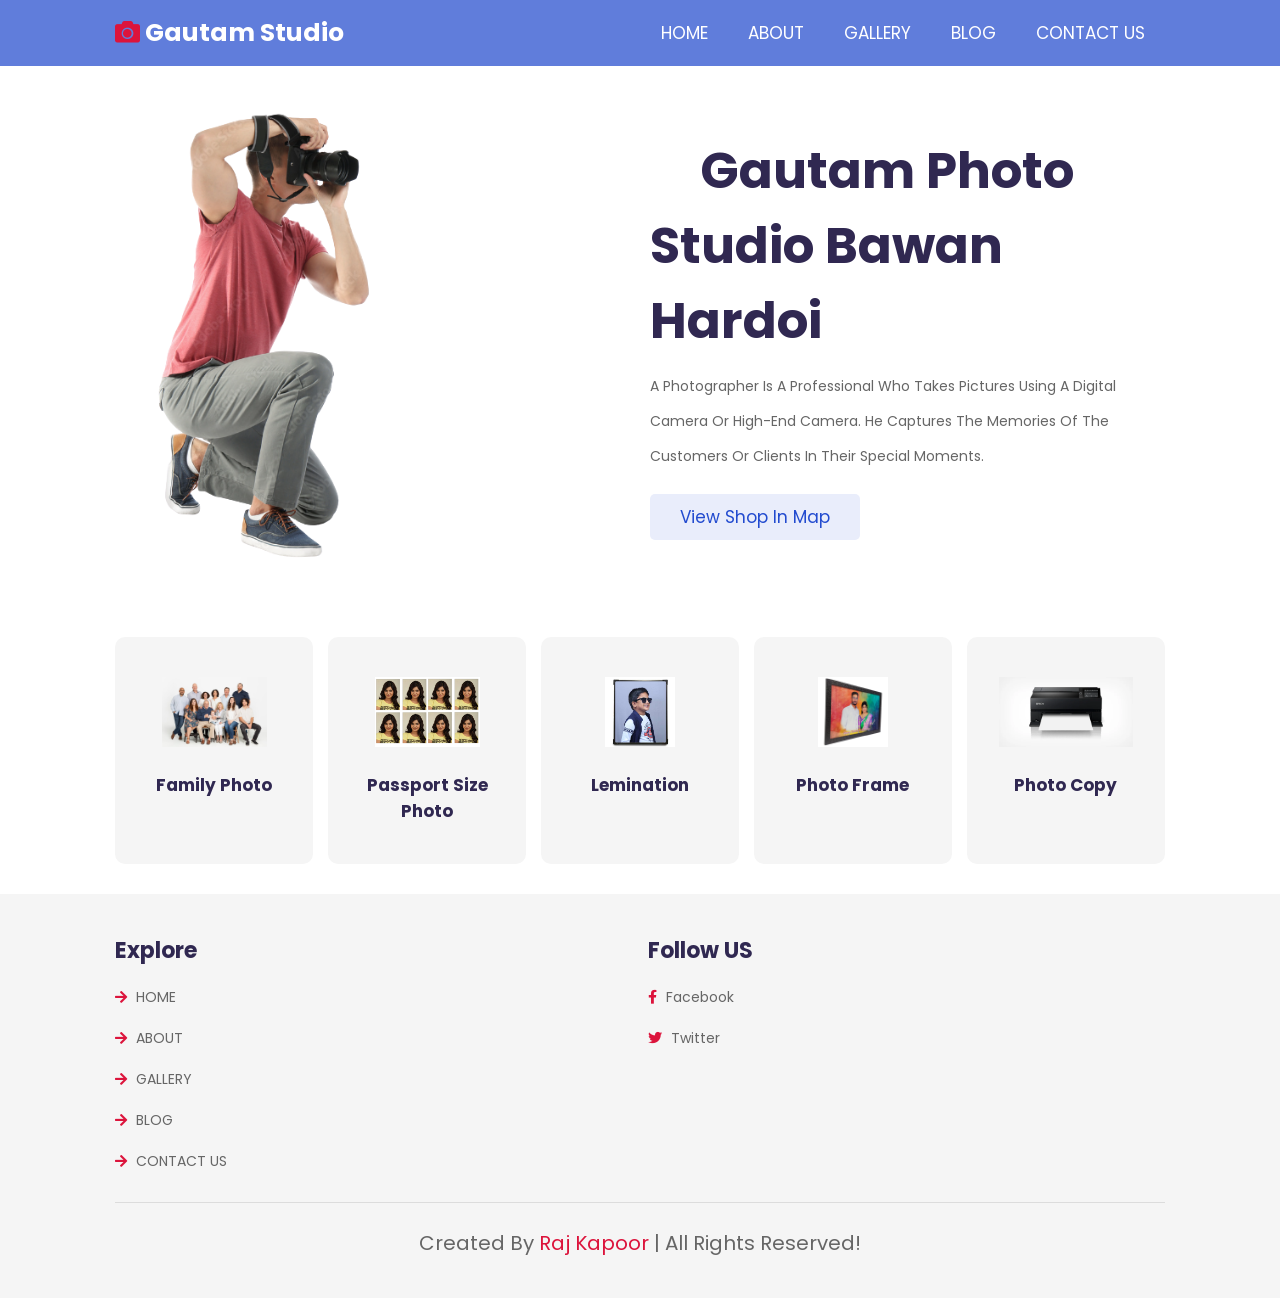
==== index.html @ 463e3c22 "first commit" ====
<!DOCTYPE html>
<html lang="en">

<head>
    <meta charset="UTF-8">
    <meta http-equiv="X-UA-Compatible" content="IE=edge">
    <meta name="viewport" content="width=device-width, initial-scale=1.0">
    <title>Gautam studio | HOME</title>
    <link rel="shortcut icon" type="images" href="./images/logo.png">

    <!-- font awesome cdn link  -->
    <link rel="stylesheet" href="https://cdnjs.cloudflare.com/ajax/libs/font-awesome/5.15.4/css/all.min.css">

    <!-- custom css file link  -->
    <link rel="stylesheet" href="css/style.css">

</head>

<body>

    <!-- header section starts  -->

    <header class="header">

        <a href="index.html" class="logo"> <i class="fa fa-camera"></i> Gautam Studio </a>

        <div id="menu-btn" class="fas fa-bars"></div>

        <nav class="navbar">
            <ul>
                <li><a href="index.html">HOME</a></li>
                <li><a href="about.html">ABOUT</a></li>
                <li><a href="gallery1.html">GALLERY</a></li>
                <li><a href="blog.html">BLOG</a></li>
                <li><a href="ContactUs/contact.html">CONTACT US</a></li>
            </ul>
        </nav>

    </header>

    <!-- header section ends -->

    <!-- home section starts  -->

    <section class="home">

        <div class="image">
            <img src="images/a1.png" alt="">
        </div>

        <div class="content">
            <!-- <h3>आपकी फोटो आपकी पहचान,</h3>
            <h3> चले आने वाले सालो तक</h3> -->
            <h3 style="padding-left: 50px; text-shadow: 0cm;">Gautam photo</h3>
            <h3>Studio Bawan Hardoi</h3>
            
            <p> A Photographer is a professional who takes pictures using a digital camera or high-end camera. He captures the memories of the customers or clients in their special moments.</p>
            <a href="map.html" class="btn">View shop in map</a>
        </div>

    </section>

    <!-- home section ends -->

    <!-- categories section starts  -->

    <section class="category">

        <a href="#" class="box">
            <img src="images/family.jpg" alt="">
            <h3>Family Photo</h3>
        </a>

        <a href="#" class="box">
            <img src="images/passport.jpg" alt="">
            <h3>Passport size photo</h3>
        </a>

        <a href="#" class="box">
            <img src="images/lemination.jpg" alt="">
            <h3>Lemination</h3>
        </a>

        <a href="#" class="box">
            <img src="images/frame.jpg" alt="">
            <h3>Photo Frame</h3>
        </a>

        <a href="#" class="box">
            <img src="images/printer.webp" alt="">
            <h3>Photo copy</h3>
        </a>

    </section>

    <!-- categories section ends -->












    <!-- footer section starts  -->

    <section class="footer">

        <div class="box-container">

            <div class="box">
                <h3>explore</h3>
                <a href="index.html"> <i class="fas fa-arrow-right"></i> HOME </a>
                <a href="about.html"> <i class="fas fa-arrow-right"></i> ABOUT </a>
                <a href="gallery1.html"> <i class="fas fa-arrow-right"></i> GALLERY </a>
                <a href="blog.html"> <i class="fas fa-arrow-right"></i> BLOG </a>
                <a href="ContactUs/contact.html"> <i class="fas fa-arrow-right"></i> CONTACT US </a>
            </div>

            <div class="box">
                <h3>Follow US</h3>
                <a href="#"> <i class="fab fa-facebook-f"></i> facebook </a>
                <a href="#"> <i class="fab fa-twitter"></i> twitter </a>
            </div>

        </div>

        <div class="credit"> created by <span>Raj kapoor</span> | all rights reserved! </div>

    </section>

    <!-- footer section ends -->

    <!-- custom js file link  -->
    <script src="js/script.js"></script>

</body>

</html>
---- css/style.css ----
@import url("https://fonts.googleapis.com/css2?family=Poppins:wght@100;300;400;500;600&display=swap");
* {
    font-family: 'Poppins', sans-serif;
    margin: 0;
    padding: 0;
    -webkit-box-sizing: border-box;
    box-sizing: border-box;
    text-transform: capitalize;
    text-decoration: none;
    outline: none;
    border: none;
    -webkit-transition: all .2s linear;
    transition: all .2s linear;
}

html {
    font-size: 62.5%;
    overflow-x: hidden;
}

section {
    padding: 3rem 9%;
}

#icon {
    width: 30px;
    cursor: pointer;
}

.btn {
    display: inline-block;
    margin-top: 1rem;
    padding: 1rem 3rem;
    background: #e9edfb;
    color: #224bcf;
    cursor: pointer;
    border-radius: .5rem;
    font-size: 1.7rem;
}

.btn:hover {
    color: #fff;
    background: #224bcf;
}

.heading {
    background: url(../images/heading-bg.png) no-repeat;
    background-size: cover;
    background-position: center;
}

.heading h3 {
    font-size: 3.5rem;
    color: #302851;
}

.heading p {
    font-size: 1.6rem;
    color: #666;
    padding-top: .5rem;
}

.heading p a {
    padding-right: .5rem;
    color: crimson;
}

.heading p a:hover {
    color: #224bcf
}

.header {
    position: -webkit-sticky;
    position: sticky;
    top: 0;
    left: 0;
    right: 0;
    z-index: 1000;
    display: -webkit-box;
    display: -ms-flexbox;
    display: flex;
    -webkit-box-align: center;
    -ms-flex-align: center;
    align-items: center;
    -webkit-box-pack: justify;
    -ms-flex-pack: justify;
    justify-content: space-between;
    padding: 0 9%;
    background: #607ddb;
}

.header .logo {
    font-size: 2.5rem;
    font-weight: bolder;
    color: #fff;
}

.header .logo i {
    color: crimson;
}

.header .navbar ul {
    list-style: none;
}

.header .navbar ul li {
    position: relative;
    float: left;
}

.header .navbar ul li:hover ul {
    display: block;
}

.header .navbar ul li a {
    padding: 2rem;
    display: block;
    font-size: 1.7rem;
    color: #fff;
}

.header .navbar ul li a:hover {
    background: crimson;
}

.header .navbar ul li ul {
    position: absolute;
    left: 0;
    width: 20rem;
    background: #224bcf;
    display: none;
}

.header .navbar ul li ul li {
    width: 100%;
}

#menu-btn {
    cursor: pointer;
    color: #fff;
    font-size: 2.5rem;
    display: none;
}

.home {
    display: -webkit-box;
    display: -ms-flexbox;
    display: flex;
    -webkit-box-align: center;
    -ms-flex-align: center;
    align-items: center;
    -ms-flex-wrap: wrap;
    flex-wrap: wrap;
    gap: 2rem;
}

.home .image {
    -webkit-box-flex: 1;
    -ms-flex: 1 1 42rem;
    flex: 1 1 42rem;
}

.home .image img {
    width: 60%;
}

.home .content {
    -webkit-box-flex: 1;
    -ms-flex: 1 1 42rem;
    flex: 1 1 42rem;
}

.home .content h3 {
    color: #302851;
    font-size: 5rem;
}

.home .content p {
    font-size: 1.4rem;
    color: #666;
    padding: 1rem 0;
    line-height: 2.5;
}

.category {
    display: -ms-grid;
    display: grid;
    -ms-grid-columns: (minmax(16rem, 1fr))[auto-fit];
    grid-template-columns: repeat(auto-fit, minmax(16rem, 1fr));
    gap: 1.5rem;
}

.category .box {
    border-radius: 1rem;
    background: #f5f5f5;
    padding: 4rem 3rem;
    text-align: center;
}

.category .box img {
    height: 7rem;
    margin-bottom: 2rem;
}

.category .box h3 {
    font-size: 1.7rem;
    color: #302851;
}

.about {
    display: -webkit-box;
    display: -ms-flexbox;
    display: flex;
    -webkit-box-align: center;
    -ms-flex-align: center;
    align-items: center;
    -ms-flex-wrap: wrap;
    flex-wrap: wrap;
    gap: 2rem;
}

.about .image {
    -webkit-box-flex: 1;
    -ms-flex: 1 1 42rem;
    flex: 1 1 42rem;
}

.about .image img {
    width: 100%;
}

.about .content {
    -webkit-box-flex: 1;
    -ms-flex: 1 1 42rem;
    flex: 1 1 42rem;
}

.about .content h3 {
    color: #302851;
    font-size: 4.5rem;
}

.about .content p {
    font-size: 1.4rem;
    padding: 1rem 0;
    color: #666;
    line-height: 2.5;
}

.course-1 {
    display: -ms-grid;
    display: grid;
    -ms-grid-columns: (minmax(31rem, 1fr))[auto-fit];
    grid-template-columns: repeat(auto-fit, minmax(31rem, 1fr));
    gap: 1.5rem;
}

.course-1 .box {
    background: #f5f5f5;
    border-radius: 1rem;
    text-align: center;
    padding: 3rem 2rem;
}

.course-1 .box img {
    margin-bottom: 1rem;
    height: 8rem;
}

.course-1 .box h3 {
    font-size: 2rem;
    color: #302851;
    padding: .5rem 0;
}

.course-1 .box p {
    font-size: 1.4rem;
    color: #666;
    line-height: 2.5;
    padding: 1rem 0;
}

.course-2 {
    display: -ms-grid;
    display: grid;
    -ms-grid-columns: (minmax(31rem, 1fr))[auto-fit];
    grid-template-columns: repeat(auto-fit, minmax(31rem, 1fr));
    gap: 1.5rem;
}

.course-2 .box {
    padding: 2rem;
    border-radius: 1rem;
    background: #f5f5f5;
}

.course-2 .box .image {
    margin-bottom: 2rem;
    text-align: center;
}

.course-2 .box .image img {
    height: 22rem;
}

.course-2 .box .content span {
    font-size: 1.4rem;
    color: crimson;
    background: #ffeaf4;
    padding: .5rem 1rem;
}

.course-2 .box .content h3 {
    color: #302851;
    line-height: 2;
    margin-top: 1.5rem;
    font-size: 2rem;
}

.course-2 .box .content p {
    font-size: 1.4rem;
    color: #666;
    line-height: 2.5;
    padding: 1rem 0;
}

.course-2 .box .content .icons {
    margin-top: 2rem;
    padding-top: 2rem;
    display: -webkit-box;
    display: -ms-flexbox;
    display: flex;
    -webkit-box-align: center;
    -ms-flex-align: center;
    align-items: center;
    -webkit-box-pack: justify;
    -ms-flex-pack: justify;
    justify-content: space-between;
    border-top: 0.1rem solid rgba(0, 0, 0, 0.1);
}

.course-2 .box .content .icons a {
    font-size: 1.4rem;
    color: #666;
}

.course-2 .box .content .icons a:hover {
    color: crimson;
}

.course-2 .box .content .icons a i {
    padding-right: .5rem;
    color: crimson;
}

.course-3 {
    display: -ms-grid;
    display: grid;
    -ms-grid-columns: (minmax(31rem, 1fr))[auto-fit];
    grid-template-columns: repeat(auto-fit, minmax(31rem, 1fr));
    gap: 1.5rem;
}

.course-3 .box {
    text-align: center;
    overflow: hidden;
}

.course-3 .box:hover .video video {
    -webkit-transform: scale(1.1);
    transform: scale(1.1);
}

.course-3 .box .video {
    height: 25rem;
    width: 100%;
    overflow: hidden;
    border-radius: .5rem;
    position: relative;
}

.course-3 .box .video video {
    height: 100%;
    width: 100%;
    -o-object-fit: cover;
    object-fit: cover;
    cursor: pointer;
}

.course-3 .box .video i {
    position: absolute;
    top: 50%;
    left: 50%;
    -webkit-transform: translate(-50%, -50%);
    transform: translate(-50%, -50%);
    font-size: 2rem;
    height: 5rem;
    width: 5rem;
    line-height: 5rem;
    border-radius: 50%;
    background: #fff;
    color: #302851;
    pointer-events: none;
    z-index: 10;
}

.course-3 .box .content {
    padding-top: 1rem;
}

.course-3 .box .content h3 {
    font-size: 1.7rem;
    color: #302851;
    padding: .5rem 0;
}

.course-3 .box .content p {
    font-size: 1.5rem;
    color: #666;
}

.main-video {
    position: fixed;
    top: 0;
    left: 0;
    z-index: 10000;
    background: rgba(0, 0, 0, 0.7);
    display: -webkit-box;
    display: -ms-flexbox;
    display: flex;
    -webkit-box-align: center;
    -ms-flex-align: center;
    align-items: center;
    -webkit-box-pack: center;
    -ms-flex-pack: center;
    justify-content: center;
    height: 100%;
    width: 100%;
    display: none;
}

.main-video.active {
    display: -webkit-box;
    display: -ms-flexbox;
    display: flex;
}

.main-video #close-vid {
    position: absolute;
    top: 1.5rem;
    right: 2.5rem;
    font-size: 6rem;
    color: #fff;
    cursor: pointer;
}

.main-video video {
    width: 80%;
    border: 0.5rem solid #fff;
    border-radius: .5rem;
}

.teachers {
    display: -ms-grid;
    display: grid;
    -ms-grid-columns: (minmax(27rem, 1fr))[auto-fit];
    grid-template-columns: repeat(auto-fit, minmax(27rem, 1fr));
    gap: 1.5rem;
}

.teachers .box {
    text-align: center;
    overflow: hidden;
}

.teachers .box:hover .image .share {
    -webkit-transform: translateY(0);
    transform: translateY(0);
}

.teachers .box:hover .image .share a {
    -webkit-transform: translateY(-1rem);
    transform: translateY(-1rem);
    opacity: 1;
    -webkit-transition: -webkit-transform .2s .2s;
    transition: -webkit-transform .2s .2s;
    transition: transform .2s .2s;
    transition: transform .2s .2s, -webkit-transform .2s .2s;
}

.teachers .box .image {
    overflow: hidden;
    height: 32rem;
    width: 100%;
    position: relative;
    border-radius: 1rem;
}

.teachers .box .image .share {
    position: absolute;
    top: 0;
    left: 0;
    height: 100%;
    width: 100%;
    background: rgba(0, 0, 0, 0.7);
    display: -webkit-box;
    display: -ms-flexbox;
    display: flex;
    -webkit-box-align: end;
    -ms-flex-align: end;
    align-items: flex-end;
    -webkit-box-pack: center;
    -ms-flex-pack: center;
    justify-content: center;
    z-index: 10;
    overflow: hidden;
    -webkit-transform: translateY(-100%);
    transform: translateY(-100%);
}

.teachers .box .image .share a {
    font-size: 2.5rem;
    margin: 2rem 1.5rem;
    color: #fff;
    -webkit-transform: translateY(5rem);
    transform: translateY(5rem);
    opacity: 0;
}

.teachers .box .image .share a:hover {
    color: crimson;
}

.teachers .box .image img {
    height: 100%;
    width: 100%;
    -o-object-fit: cover;
    object-fit: cover;
}

.teachers .box .content {
    padding-top: 1rem;
}

.teachers .box .content h3 {
    font-size: 2rem;
    color: #302851;
}

.teachers .box .content span {
    color: #666;
    font-size: 1.5rem;
}

.blog {
    display: -ms-grid;
    display: grid;
    -ms-grid-columns: (minmax(31rem, 1fr))[auto-fit];
    grid-template-columns: repeat(auto-fit, minmax(31rem, 1fr));
    gap: 1.5rem;
}

.blog .box .image {
    height: 25rem;
    width: 100%;
    overflow: hidden;
}

.blog .box .image img {
    height: 100%;
    width: 100%;
    -o-object-fit: cover;
    object-fit: cover;
    border-radius: .5rem;
}

.blog .box .content {
    padding: 2rem;
    background: #f5f5f5;
}

.blog .box .content .icons {
    padding: 1.5rem 0;
    margin-bottom: 1rem;
    display: -webkit-box;
    display: -ms-flexbox;
    display: flex;
    -webkit-box-align: center;
    -ms-flex-align: center;
    align-items: center;
    -webkit-box-pack: justify;
    -ms-flex-pack: justify;
    justify-content: space-between;
}

.blog .box .content .icons a {
    font-size: 1.4rem;
    color: #666;
}

.blog .box .content .icons a:hover {
    color: #224bcf;
}

.blog .box .content .icons a i {
    padding-right: .5rem;
    color: #224bcf;
}

.blog .box .content h3 {
    font-size: 1.7rem;
    padding: .5rem 0;
    color: #302851;
}

.blog .box .content p {
    padding: 1rem 0;
    font-size: 1.4rem;
    line-height: 2.5;
    color: #666;
}

.contact .icons-container {
    display: -ms-grid;
    display: grid;
    -ms-grid-columns: (minmax(30rem, 1fr))[auto-fit];
    grid-template-columns: repeat(auto-fit, minmax(30rem, 1fr));
    gap: 1.5rem;
}

.contact .icons-container .icons {
    text-align: center;
    padding: 2rem;
    border-radius: 1rem;
    background: #f5f5f5;
    margin-bottom: 2rem;
}

.contact .icons-container .icons i {
    height: 6.5rem;
    width: 6.5rem;
    line-height: 6.5rem;
    font-size: 2.5rem;
    color: #224bcf;
    background: #e9edfb;
    border-radius: 50%;
    text-align: center;
    margin-bottom: .5rem;
}

.contact .icons-container .icons h3 {
    font-size: 2rem;
    color: #302851;
    padding: .7rem 0;
}

.contact .icons-container .icons p {
    line-height: 2;
    font-size: 1.4rem;
    color: #666;
}

.contact .row {
    display: -webkit-box;
    display: -ms-flexbox;
    display: flex;
    -ms-flex-wrap: wrap;
    flex-wrap: wrap;
    gap: 1.5rem;
}

.contact .row form {
    -webkit-box-flex: 1;
    -ms-flex: 1 1 42rem;
    flex: 1 1 42rem;
    border-radius: 1rem;
    background: #f5f5f5;
    padding: 2rem;
}

.contact .row form h3 {
    font-size: 2.5rem;
    color: #302851;
    margin-bottom: .5rem;
}

.contact .row form .box,
.contact .row form textarea {
    width: 100%;
    padding: 1rem 1.2rem;
    font-size: 1.6rem;
    color: #666;
    text-transform: none;
    margin: 1rem 0;
    border-radius: .5rem;
    background: #fff;
}

.contact .row form textarea {
    height: 15rem;
    resize: none;
}

.contact .row .map {
    -webkit-box-flex: 1;
    -ms-flex: 1 1 42rem;
    flex: 1 1 42rem;
    width: 100%;
    border-radius: 1rem;
}

.footer {
    background: #f5f5f5;
}

.footer .box-container {
    display: -ms-grid;
    display: grid;
    -ms-grid-columns: (minmax(25rem, 1fr))[auto-fit];
    grid-template-columns: repeat(auto-fit, minmax(25rem, 1fr));
    gap: 1.5rem;
}

.footer .box-container .box h3 {
    font-size: 2.2rem;
    padding: 1rem 0;
    color: #302851;
}

.footer .box-container .box a {
    display: block;
    font-size: 1.4rem;
    padding: 1rem 0;
    color: #666;
}

.footer .box-container .box a:hover {
    color: crimson;
}

.footer .box-container .box a:hover i {
    padding-right: 2rem;
}

.footer .box-container .box a i {
    color: crimson;
    padding-right: .5rem;
}

.footer .credit {
    text-align: center;
    margin-top: 2rem;
    padding: 1rem;
    padding-top: 2.5rem;
    font-size: 2rem;
    color: #666;
    border-top: 0.1rem solid rgba(0, 0, 0, 0.1);
}

.footer .credit span {
    color: crimson;
}

@media (max-width: 1200px) {
    html {
        font-size: 55%;
    }
    section {
        padding: 3rem 2rem;
    }
}

@media (max-width: 768px) {
    #menu-btn {
        display: inline-block;
    }
    .header {
        padding: 2rem;
    }
    .header .navbar {
        position: absolute;
        top: 99%;
        left: 0;
        right: 0;
        background: #224bcf;
        -webkit-clip-path: polygon(0 0, 100% 0, 100% 0, 0 0);
        clip-path: polygon(0 0, 100% 0, 100% 0, 0 0);
    }
    .header .navbar.active {
        -webkit-clip-path: polygon(0 0, 100% 0, 100% 100%, 0 100%);
        clip-path: polygon(0 0, 100% 0, 100% 100%, 0 100%);
    }
    .header .navbar ul li {
        width: 100%;
    }
    .header .navbar ul li ul {
        width: 100%;
        position: relative;
    }
    .about .content h3 {
        font-size: 3rem;
    }
    .main-video video {
        width: 95%;
        border-width: .2rem;
    }
}

@media (max-width: 450px) {
    html {
        font-size: 50%;
    }
}


/*# sourceMappingURL=style.css.map */
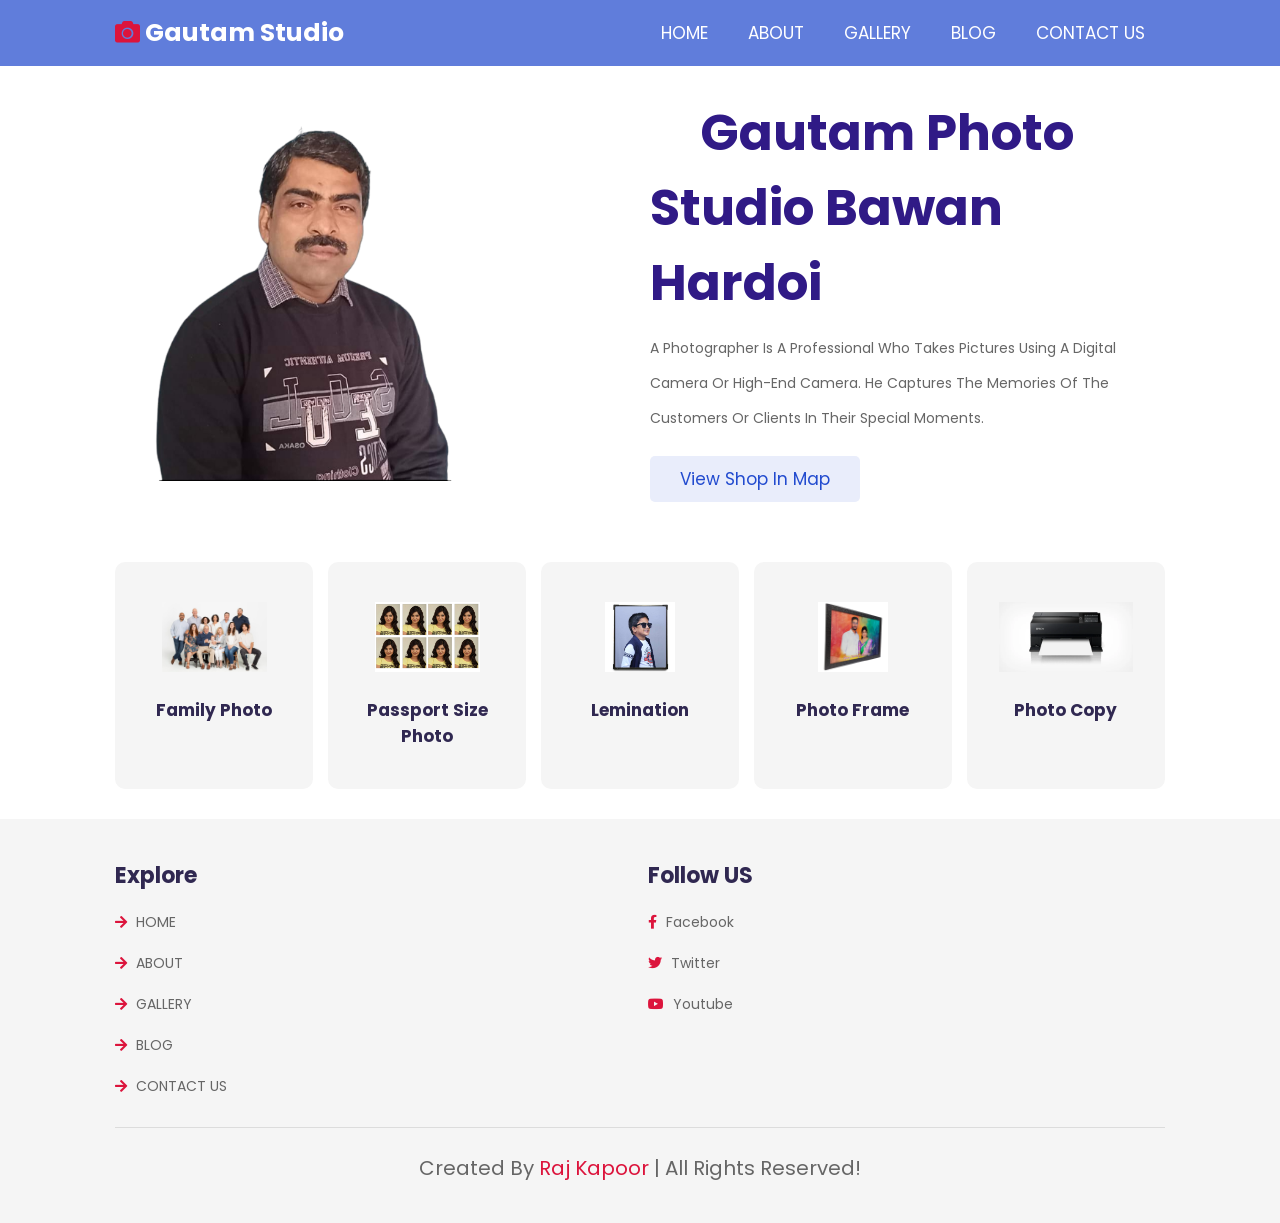
==== commit a290d235: "updated urls and images" ====
--- a/index.html
+++ b/index.html
@@ -123,8 +123,9 @@
 
             <div class="box">
                 <h3>Follow US</h3>
-                <a href="#"> <i class="fab fa-facebook-f"></i> facebook </a>
+                <a href="https://www.facebook.com/gautam.bawan.39"> <i class="fab fa-facebook-f"></i> facebook </a>
                 <a href="#"> <i class="fab fa-twitter"></i> twitter </a>
+                <a href="https://youtube.com/shorts/4cq1P0Wr2-Y?feature=share"> <i class="fab fa-youtube"></i> youtube </a>
             </div>
 
         </div>
--- a/css/style.css
+++ b/css/style.css
@@ -161,7 +161,7 @@
 }
 
 .home .image img {
-    width: 60%;
+    width: 70%;
 }
 
 .home .content {
@@ -171,8 +171,9 @@
 }
 
 .home .content h3 {
-    color: #302851;
+    color: #301a86;
     font-size: 5rem;
+    /* color: aqua; */
 }
 
 .home .content p {
@@ -226,7 +227,7 @@
 }
 
 .about .image img {
-    width: 100%;
+    width: 80%;
 }
 
 .about .content {
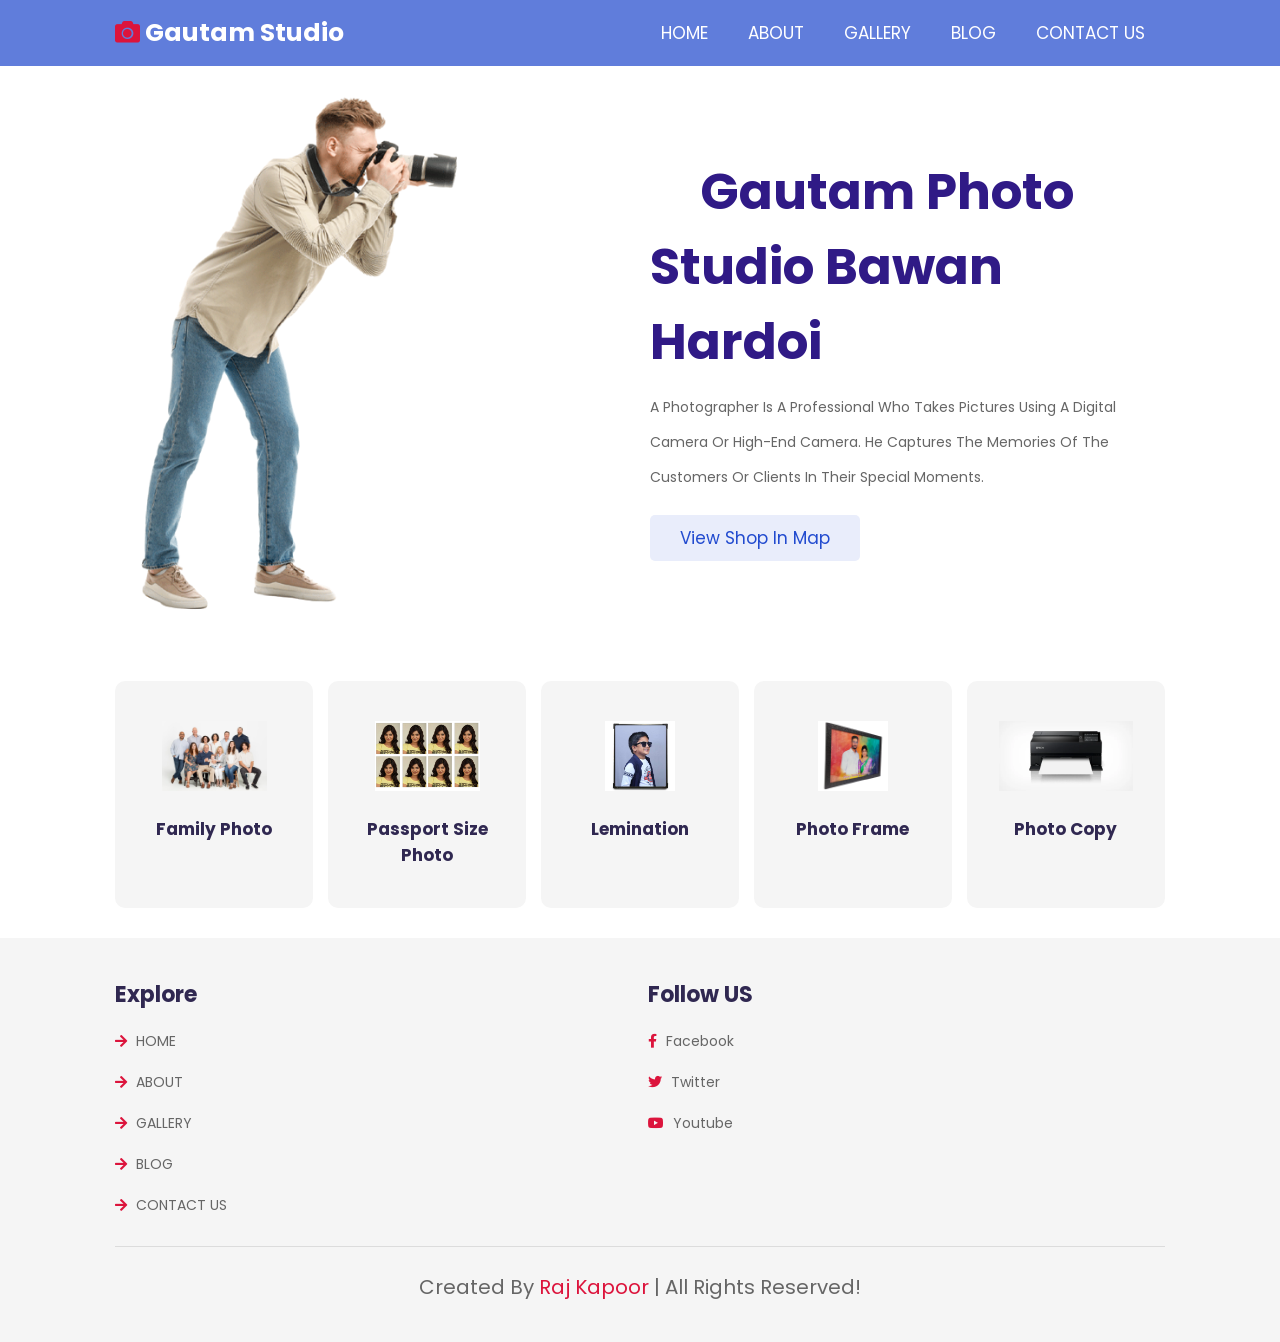
==== commit 73e224ec: "updated to open new tab" ====
--- a/index.html
+++ b/index.html
@@ -123,9 +123,9 @@
 
             <div class="box">
                 <h3>Follow US</h3>
-                <a href="https://www.facebook.com/gautam.bawan.39"> <i class="fab fa-facebook-f"></i> facebook </a>
+                <a href="https://www.facebook.com/gautam.bawan.39" target="_blank" rel="noopener noreferrer" > <i class="fab fa-facebook-f"></i> facebook </a>
                 <a href="#"> <i class="fab fa-twitter"></i> twitter </a>
-                <a href="https://youtube.com/shorts/4cq1P0Wr2-Y?feature=share"> <i class="fab fa-youtube"></i> youtube </a>
+                <a href="https://youtube.com/shorts/4cq1P0Wr2-Y?feature=share" target="_blank" rel="noopener noreferrer"> <i class="fab fa-youtube"></i> youtube </a>
             </div>
 
         </div>
